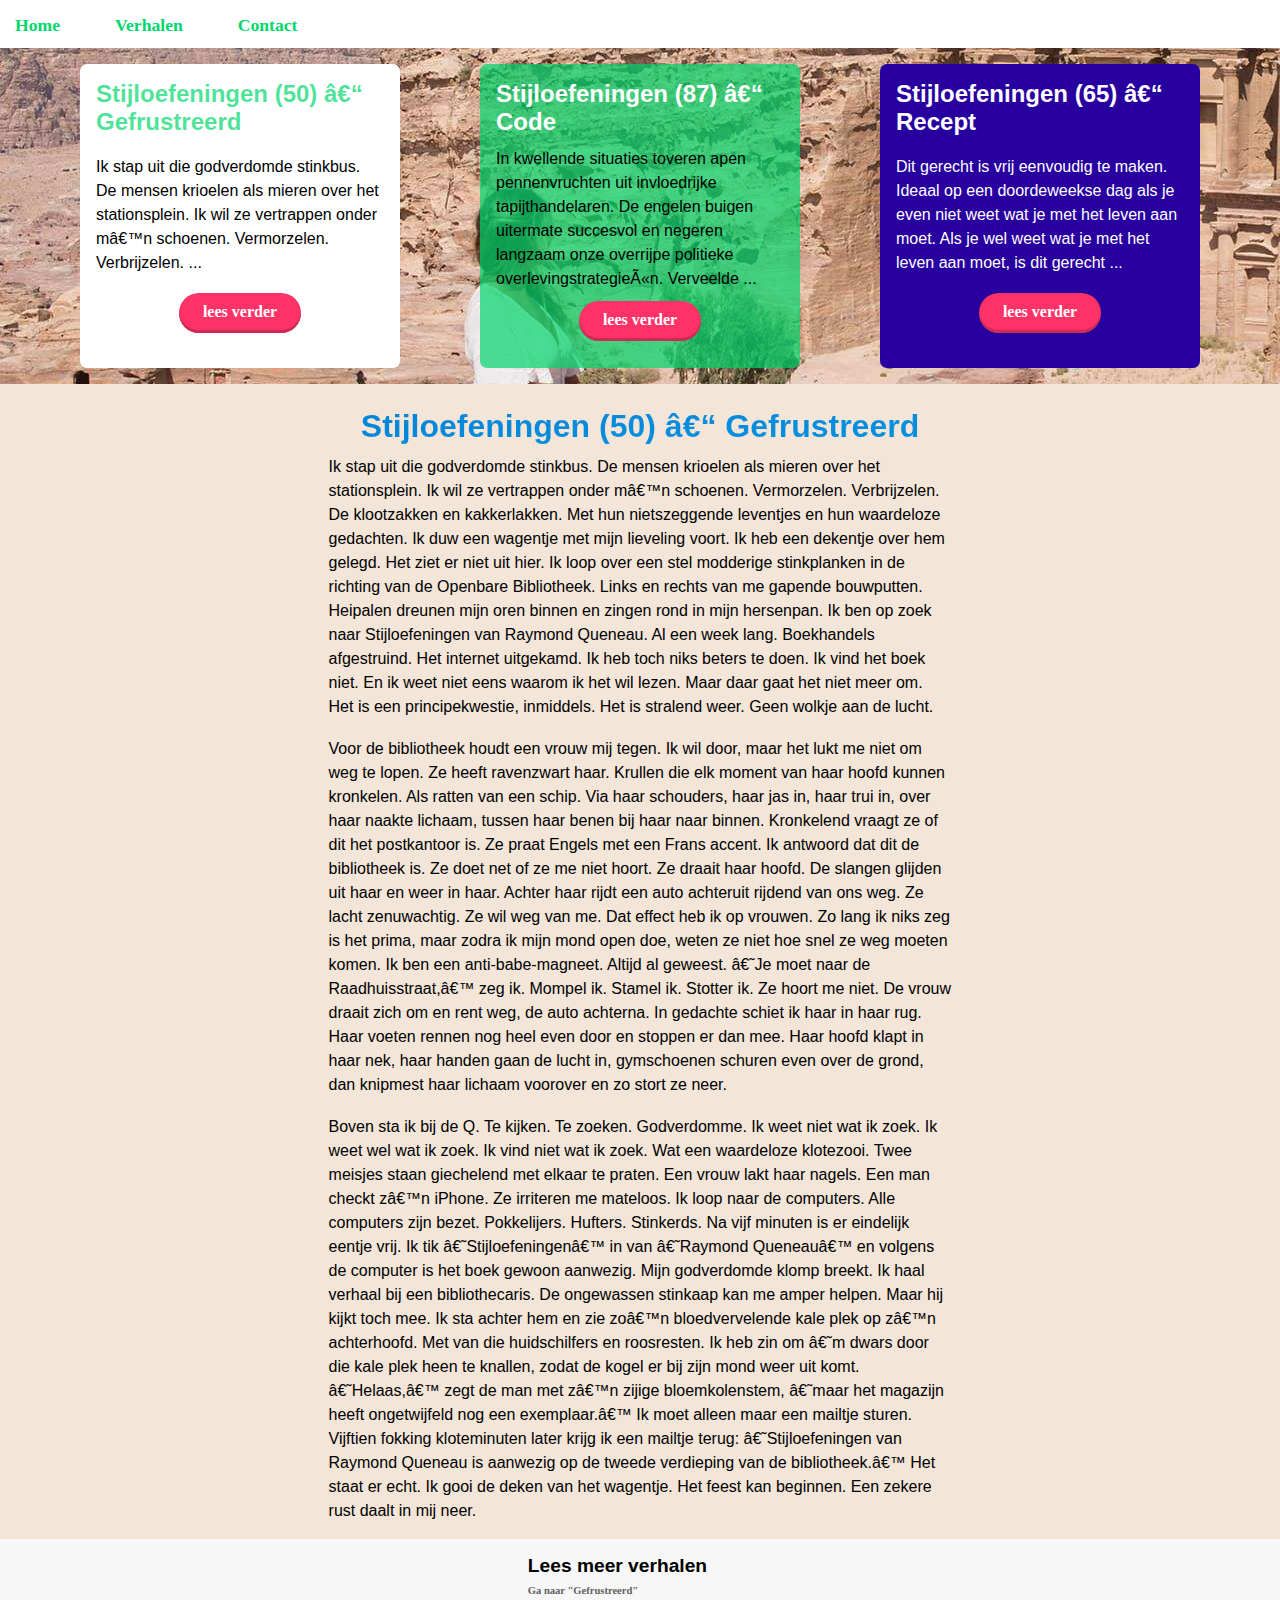
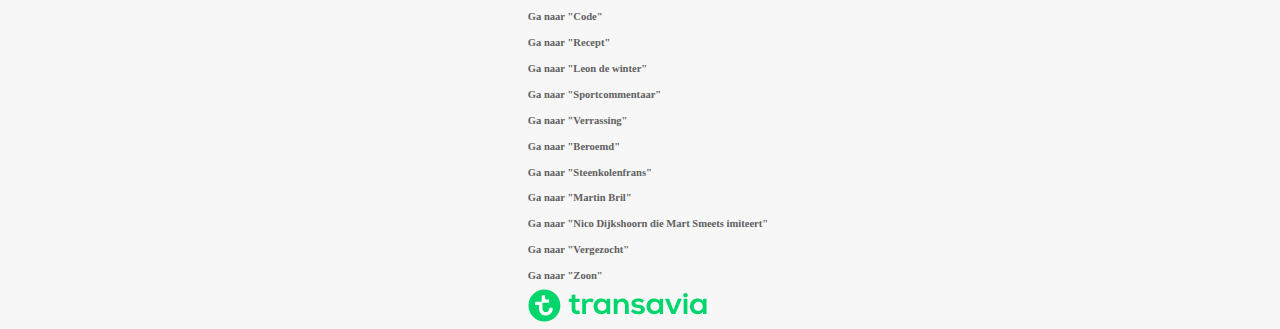
==== verhaal.html @ 9608be6c "Final" ====
<!--begin html document-->
<html lang="en">

<!--begin van de head-->
<head>
    <!--<meta charset="UTF-8"-->
    <meta name="viewport" content="width=device-width" />
    <title>Transavia Verhalen</title>
    <!--inladen van javascript-->
    <!--    https://stackoverflow.com/questions/13739568/how-do-i-link-a-javascript-file-to-a-html-file-->
<!--
    <script src="./javascripts/rellax.min.js"></script>
    <script>
        var rellax = new Rellax('.rellax', {
            center: true
        });
        var rellaxNonCentered = new Rellax('.rellax-non-centered', {
            center: false
        });
    </script>
-->
    <!--bron: codepen | geadviseerd om mee te nemen in de code om extra functies in te laden als dat nodig mocht zijn-->
    <script src="https://code.jquery.com/jquery-3.2.1.min.js"></script>
    <!--script die kijkt of je cursor nog aanwezig is op de pagina-->
    <script src="javascripts/mouseleave.js"></script>
    <link rel="stylesheet" type="text/css" href="css/styles.css" />

    <!--start navigatie | eventuele overweging om navigatie aan te passen: nav sticky maken: position fixed + Z-index en tegen main/section zeggen position relative-->
    <nav>
        <ul class="navi" role="navigation">
            <!--begin list items-->
            <li><a href="index.html" class="home">Home</a></li>
            <li><a href="#"></a>Verhalen</li>
            <li><a class="contact"></a>Contact</li>
            <!--einde list items-->
        </ul>
        <!--einde ongeordende list-->
    </nav>
    <!--einde top-navigatie-->
</head>
<!--einde head-->
<!--begin body-->
<body>
    <!--begin main-->
    <main>
        <!--begin header-->
        <header>
            <!--begin van bovenste 3 artikelen-->
            <article class="groen">
                <h2>Stijloefeningen (50) – Gefrustreerd</h2>
                <p> Ik stap uit die godverdomde stinkbus. De mensen krioelen als mieren over
                    het stationsplein. Ik wil ze vertrappen onder m’n schoenen. Vermorzelen.
                    Verbrijzelen. ...
                </p>
                <a href="#"><button type="button">lees verder</button></a>
            </article>
            <article class="wit">
                <h2>Stijloefeningen (87) – Code</h2>
                <p>In kwellende situaties toveren apen pennenvruchten uit invloedrijke
                    tapijthandelaren. De engelen buigen uitermate succesvol en negeren
                    langzaam onze overrijpe politieke overlevingstrategieën. Verveelde ...
                </p>
                <a href="#"><button type="button">lees verder</button></a>
            </article>
            <article class="blauw">
                <h2>Stijloefeningen (65) – Recept</h2>
                <p>Dit gerecht is vrij eenvoudig te maken. Ideaal op een doordeweekse dag
                    als je even niet weet wat je met het leven aan moet. Als je wel weet wat
                    je met het leven aan moet, is dit gerecht ...</p>
                <a href="#"><button type="button">lees verder</button></a>
            </article>
            <!--einde artikelen-->
        </header>
        <!--einde header-->
        <!--begin heading-->
        <head>
            <!--begin section en class voor de tekst-->
            <section class="detail">
                <!--begin artikel-->
                <article>
                    <title>Verhaal 50: Gefrustreerd</title>
                    <h1>Stijloefeningen (50) – Gefrustreerd</h1>

                    <!--begin tekst verhaal-->
                    <p>Ik stap uit die godverdomde stinkbus. De mensen krioelen als mieren over
                        het stationsplein. Ik wil ze vertrappen onder m’n schoenen. Vermorzelen.
                        Verbrijzelen. De klootzakken en kakkerlakken. Met hun nietszeggende leventjes
                        en hun waardeloze gedachten. Ik duw een wagentje met mijn lieveling voort.
                        Ik heb een dekentje over hem gelegd. Het ziet er niet uit hier. Ik loop over
                        een stel modderige stinkplanken in de richting van de Openbare Bibliotheek.
                        Links en rechts van me gapende bouwputten. Heipalen dreunen mijn oren binnen
                        en zingen rond in mijn hersenpan. Ik ben op zoek naar Stijloefeningen van
                        Raymond Queneau. Al een week lang. Boekhandels afgestruind. Het internet
                        uitgekamd. Ik heb toch niks beters te doen. Ik vind het boek niet. En ik
                        weet niet eens waarom ik het wil lezen. Maar daar gaat het niet meer om.
                        Het is een principekwestie, inmiddels. Het is stralend weer. Geen wolkje
                        aan de lucht.</p>
                    <br />
                    <p>Voor de bibliotheek houdt een vrouw mij tegen. Ik wil door, maar het lukt
                        me niet om weg te lopen. Ze heeft ravenzwart haar. Krullen die elk moment
                        van haar hoofd kunnen kronkelen. Als ratten van een schip. Via haar
                        schouders, haar jas in, haar trui in, over haar naakte lichaam, tussen
                        haar benen bij haar naar binnen. Kronkelend vraagt ze of dit het postkantoor
                        is. Ze praat Engels met een Frans accent. Ik antwoord dat dit de
                        bibliotheek is. Ze doet net of ze me niet hoort. Ze draait haar hoofd.
                        De slangen glijden uit haar en weer in haar. Achter haar rijdt een auto
                        achteruit rijdend van ons weg. Ze lacht zenuwachtig. Ze wil weg van me.
                        Dat effect heb ik op vrouwen. Zo lang ik niks zeg is het prima, maar
                        zodra ik mijn mond open doe, weten ze niet hoe snel ze weg moeten
                        komen. Ik ben een anti-babe-magneet. Altijd al geweest. ‘Je moet
                        naar de Raadhuisstraat,’ zeg ik. Mompel ik. Stamel ik. Stotter ik.
                        Ze hoort me niet. De vrouw draait zich om en rent weg, de auto
                        achterna. In gedachte schiet ik haar in haar rug. Haar voeten
                        rennen nog heel even door en stoppen er dan mee. Haar hoofd klapt
                        in haar nek, haar handen gaan de lucht in, gymschoenen schuren
                        even over de grond, dan knipmest haar lichaam voorover en zo
                        stort ze neer.</p>
                    <br />
                    <p>Boven sta ik bij de Q. Te kijken. Te zoeken. Godverdomme. Ik weet
                        niet wat ik zoek. Ik weet wel wat ik zoek. Ik vind niet
                        wat ik zoek. Wat een waardeloze klotezooi. Twee meisjes
                        staan giechelend met elkaar te praten. Een vrouw lakt haar
                        nagels. Een man checkt z’n iPhone. Ze irriteren me mateloos.
                        Ik loop naar de computers. Alle computers zijn bezet.
                        Pokkelijers. Hufters. Stinkerds. Na vijf minuten is er
                        eindelijk eentje vrij. Ik tik ‘Stijloefeningen’ in van
                        ‘Raymond Queneau’ en volgens de computer is het boek gewoon
                        aanwezig. Mijn godverdomde klomp breekt. Ik haal verhaal
                        bij een bibliothecaris. De ongewassen stinkaap kan me
                        amper helpen. Maar hij kijkt toch mee. Ik sta achter hem
                        en zie zo’n bloedvervelende kale plek op z’n achterhoofd.
                        Met van die huidschilfers en roosresten. Ik heb zin
                        om ‘m dwars door die kale plek heen te knallen, zodat
                        de kogel er bij zijn mond weer uit komt. ‘Helaas,’ zegt
                        de man met z’n zijige bloemkolenstem, ‘maar het magazijn
                        heeft ongetwijfeld nog een exemplaar.’ Ik moet alleen
                        maar een mailtje sturen. Vijftien fokking kloteminuten
                        later krijg ik een mailtje terug: ‘Stijloefeningen van
                        Raymond Queneau is aanwezig op de tweede verdieping van
                        de bibliotheek.’ Het staat er echt. Ik gooi de deken
                        van het wagentje. Het feest kan beginnen. Een zekere
                        rust daalt in mij neer.</p>
                        <!--einde tekst van verhaal-->
                        <!--einde artikel-->
                </article>
            <!--einde section-->
            </section>
        <!--einde head-->
        </head>
        <!--begin footer-->
        <footer class="footer">
            <!--2e navigatie voor de footer-->
            <nav>
                <!--begin ongeordende list-->
                <ul role="navigation">
                    <h4>Lees meer verhalen</h4>
                    <li><a href="midden">Ga naar "Gefrustreerd"</a></li>
                    <li><a href="prijs">Ga naar "Code"</a></li>
                    <li><a href="#voorkeur">Ga naar "Recept"</a></li>
                    <li><a href="section1">Ga naar "Leon de winter"</a></li>
                    <li><a href="section2">Ga naar "Sportcommentaar"</a></li>
                    <li><a href="#section3">Ga naar "Verrassing"</a></li>
                    <li><a href="#section4">Ga naar "Beroemd"</a></li>
                    <li><a href="#section5">Ga naar "Steenkolenfrans"</a></li>
                    <li><a href="#section6">Ga naar "Martin Bril"</a></li>
                    <li><a href="#section7">Ga naar "Nico Dijkshoorn die Mart Smeets imiteert"</a></li>
                    <li><a href="#section8">Ga naar "Vergezocht"</a></li>
                    <li><a href="#section9">Ga naar "Zoon"</a></li>
                    <li><a href="#"><img src="css/images/transavia-logo.svg" /></a></li>
                </ul>
                <!--einde list-->
            <!--einde 2e navigatie-->
            </nav>
        <!--einde footer-->
        </footer>
    <!--einde main-->
    </main>
    <!--als je met je cursor buiten het beeld gaat krijg je de optie om je in te schrijven om wekelijks een verhaal te ontvangen-->
     <div class="modal-container">
        <article class="modal">
            <h2>Ontvang elke week een verhaal</h2>
            <p>Schrijf je in en ontvang elke week een random verhaal om te lezen! :)</p>
            <form action="https://www.getrevue.co/profile/cssanimation/add_subscriber" method="post">
                <input id="subscribe-email" type="email" value="" placeholder="Your email" name="member[email]" class="email">
                <input type="submit" name="member[subscribe]" class="button" value="Subscribe">
            </form>
            <p><a href="#" class="close" id="close-modal">No thanks</a></p>
        </article>
    <!--einde div modal-->
    </div>
<!--einde body-->
</body>
<!--einde html-->
</html>
<!--gebruikte bronnen-->
<!--https://css-tricks.com/aos-css-driven-scroll-animation-library/-->
<!--https://codepen.io/justmitch/pen/jOOaLox-->
<!--https://github.com/scrollreveal/scrollreveal-->
<!--https://css-tricks.com/aos-css-driven-scroll-animation-library/-->
---- css/styles.css ----
/*voor alles in mijn html*/
* {
    font-family: nexa light, sans-serif;
    font-size: 1em;
    border: none;
    outline: none;
    margin: 0;
    padding: 0;
    color: #000;
    box-sizing: border-box;
}

/*alle paragrafen*/
p {
    font-family: nexa light, sans-serif;
    font-size: 1em;
    font-weight: 100;
    line-height: 1.5em;
}

/*alle grote headings*/
h1 {
    font-family: nexa bold, sans-serif;
    font-size: 2em;
    color: rgba(0, 214, 108, 0.9);
}

/*de op 2 na grootste headings*/
h2 {
    font-family: nexa bold, sans-serif;
    font-size: 1.5em;
    color: #fff
}

/*h4 voor in forums en footers, h3 is voor als er subparagrafen worden geschreven dat in dit geval niet nodig is*/
h4 {
    font-family: nexa bold, sans-serif;
    font-size: 1.2em;
    color: #000;
}

/*voor alle ankers*/
a {
    text-decoration: none;
}

/*voor de heads, vooral eerste "section"*/
head {
    max-width: 100%;
    display: flex;
    padding-left: 15px;
}

/*geld voor elk element in de navigatie*/
nav {
    max-height: 3em;
    background-color: #fff;
}

/*alle lijsten met anker*/
li a {
    list-style: none;
    padding: 0;
    font-family: nexa bold;
    color: rgb(0, 214, 108);
}

/*nog specifieker aanroepen van de navigatie elementen*/
nav ul li {
    list-style: none;
    padding: 0;
    margin: 15 40 15 15;
    font-weight: 700;
    font-family: nexa bold;
    font-size: 1.1em;
    color: rgb(0, 214, 108);
}

/*class voor de navigatie zodat alles naast elkaar komt te staan*/
.navi {
    display: flex;
}

/*alles binnen de body*/
body {
    background-image: url('images/achtergrond3.jpg');
    background-repeat: no-repeat;
}

/*elke section*/
section {
    padding: 1em;
    align-content: center;
    margin: 0 auto;
    justify-content: space-between;
    grid-template-columns: repeat(1, 1fr);
    justify-items: center;
    grid-gap: 1rem;
    padding: 1rem;
    display: flex;
    flex-direction: column;
    top: 0 auto;
}

/*class meegegeven voor de tekst op de detailpagina*/
.detail {
    padding: 1em;
    align-content: center;
    margin: 0 auto;
    justify-content: space-between;
    grid-template-columns: repeat(1, 1fr);
    justify-items: center;
    grid-gap: 1rem;
    padding: 1rem;
    display: flex;
    flex-direction: column;
    top: 0 auto;
    background-color: #f3E5D8;
}

/*https://stackoverflow.com/questions/2757483/limiting-the-number-of-characters-per-line-with-css*/
.detail p {
    max-width: 70ch;
}

/*specifieke aanroeping voor de h1 om een effect toe te voegen*/
/*//codepen: https://codepen.io/zitrusfrisch/pen/fjbal*/
.detail h1 {
    letter-spacing: 0;
    padding: .25em 0 .325em;
    display: block;
    margin: 0 auto;
    text-shadow: 0 0 80px rgba(255, 255, 255, .5);

    /* Clip Background Image */

    background: url('images/achtergrondmobiel.jpg') repeat-x;
    -webkit-background-clip: text;
    background-clip: text;

    /* Animate Background Image */

    -webkit-text-fill-color: transparent;
    -webkit-animation: aitf 70s linear infinite;

    /* Activate hardware acceleration for smoother animations */

    -webkit-transform: translate3d(0, 0, 0);
    -webkit-backface-visibility: hidden;

}


/* Animate Background Image */

@-webkit-keyframes aitf {
    0% {
        background-position: 0% 50%;
    }

    100% {
        background-position: 100% 50%;
    }
}


/*elke article in een section om mee te schalen*/
section article {
    display: flex;
    flex-direction: column;
}

section article a {
    margin-top: auto;
    margin-bottom: 1em;
}

/*maximale breedte meegeven aan de header (de 3 verhalen)*/
header {
    margin: 0 auto;
    margin-bottom: 1em;
    max-width: 75em;
    display: block;
    margin-top: 1em;
}

/*ook nth of type proberen te gebruiken maar dat was niet specifiek genoeg dus
uiteindelijk gekozen om de bovenste 3 artikelen een class te geven*/
.wit {
    background-color: rgba(0, 214, 108);
    border-radius: 7px;
    max-width: 20em;
    font-size: 1em;
    padding: 1em;
    margin: 1em auto auto auto;
}


/*laatste artikel in header*/
.blauw {
    background-color: #2800A0;
    border-radius: 7px;
    max-width: 20em;
    padding: 1em;
    margin: 1em auto 1em auto;
}

.blauw p {
    color: #fff;
}


/*2e artikel in header*/
.groen {
    background-color: #fff;
    border-radius: 7px;
    max-width: 20em;
    font-size: 1em;
    padding: 1em;
    margin-bottom: 1em;
    margin: auto auto auto auto;
}

.groen h2 {
    color: rgba(0, 214, 108, 0.7);
    ;
}

/*button stijl onder elke tekst*/
button {
    border-radius: 1.25em;
    min-height: 1.5rem;
    min-height: 1.5rem;
    color: white;
    background-color: #ff3268;
    box-shadow: inset 0 -0.1875em 0.0625em #ca2b55;
    font-weight: bold;
    font-family: nexa bold;
    line-height: 1.5em;
    margin: 1em auto auto 5em;
    padding: .4375em 1.5em .5625em;
    cursor: pointer;
    transition: background-color .2s linear;
    text-decoration: none;
    margin: 0 auto;
    margin-top: auto;
    display: flex;
    flex-direction: column;
}

/*achtergrondkleur bij verhalen/home*/
.achtergrond {
    background-color: #f3E5D8;
}

/*elke section krijgt deze class mee in dit geval de verhalen die je kunt lezen*/
.section2 {
    background: #fff;
    border-radius: 7px;
    padding: 1em;
    margin: 1em;
}

.section2 > h2 {
    color: #2800A0;
    font-size: 1.6rem;
    padding-bottom: 0.3em;
}

/*stijling voor de footer*/
footer {
    background-color: #F7F7F7;
}

footer nav ul {
    background-color: #F7F7F7;
    padding-top: 1em;
    padding-left: 1em;
    text-decoration: none;
    display: grid;
    justify-content: center;
}

footer nav ul li {
    margin: 0;
    line-height: 1.3em;
}

footer a {
    text-decoration: none;
    font-family: nexa bold;
    color: #606060;
    font-size: 0.6em;
}

/*stijl voor de inschrijfmail die getriggert wordt als je muis buiten de content gaat*/
.mouse-out .article-container {
    opacity: 0;
    pointer-events: none;
    -webkit-transform: scale(1.2);
    transform: scale(1.2);
    -webkit-transition: all 1s cubic-bezier(.5, 0, 1, .5);
    transition: all 1s cubic-bezier(.5, 0, 1, .5);
}

.article-container {
    -webkit-transition: all 3s .5s cubic-bezier(0, 1, .3, 1);
    transition: all 3s .5s cubic-bezier(0, 1, .3, 1);
}

.modal {
    background-color: rgb(149, 188, 188);
    max-width: 25em;
    padding: 1em;
    margin: 0.7em;
    opacity: 0;
    -webkit-transform: scale(0) rotateX(30deg) translateY(10em);
    transform: scale(0) rotateX(30deg) translateY(10em);
    -webkit-transition: opacity .2s .3s ease-out,
        -webkit-transform .5s cubic-bezier(1, 0, .3, 1);
    transition: opacity .2s .3s ease-out,
        -webkit-transform .5s cubic-bezier(1, 0, .3, 1);
    transition: transform .5s cubic-bezier(1, 0, .3, 1),
        opacity .2s .3s ease-out;
    transition: transform .5s cubic-bezier(1, 0, .3, 1),
        opacity .2s .3s ease-out,
        -webkit-transform .5s cubic-bezier(1, 0, .3, 1);
}

.mouse-out .modal {
    opacity: 1;
    -webkit-transform: none;
    transform: none;
    -webkit-transition: opacity .2s .6s ease-out,
        -webkit-transform 1s .3s cubic-bezier(1, 0, .3, 1.5);
    transition: opacity .2s .6s ease-out,
        -webkit-transform 1s .3s cubic-bezier(1, 0, .3, 1.5);
    transition: transform 1s .3s cubic-bezier(1, 0, .3, 1.5),
        opacity .2s .6s ease-out;
    transition: transform 1s .3s cubic-bezier(1, 0, .3, 1.5),
        opacity .2s .6s ease-out,
        -webkit-transform 1s .3s cubic-bezier(1, 0, .3, 1.5);
}

#subscribe-email {
    padding: 0.3em;
}

.button:hover {
    text-decoration: none;
    -webkit-transform: scale(1.1);
    transform: scale(1.1);
}

form .button {
    padding: 0.3em;
    margin-top: 0.2em;
}

.modal {
    background: -webkit-linear-gradient(top, #888881, #177777);
    background: linear-gradient(to bottom, #888881, #177777);
    border-radius: 2em;
    left: calc(50% -);
    position: fixed;
    top: calc(50% - 200px);

}

.modal h2 {
    color: #333;
    margin-top: 1em;
    text-align: center;
}

.modal p {
    color: #333;
    margin: 1em;
}

/*responsive maken bij minimale breedte van 35em*/
@media (min-width: 35em) {
    body {
        background-image: url('images/achtergrondmobiel.jpg');

    }

    section {
        display: flex;
        flex-direction: row;
        flex-wrap: wrap;
        grid-gap: 1rem;
        display: grid;
        grid-template-columns: repeat(2, 1fr);
        width: 100%;
        padding: 1rem;
    }

    .section2 {
        display: flex;
        margin: 1em 1em 0auto 1em;
        grid-template-rows: 1fr 1fr 1fr;
        flex-direction: column;
        margin: 0;
    }

    .section2 > h2 {
        grid-row: 1/2;
    }

    .section2 > p {
        grid-row: 2/3;
    }

    .section2 > button {
        grid-row-end: 3/4;
    }

}



/*responsive maken bij minimale breedte van 55em*/
@media (min-width: 55em) {


    body {
        background-image: url('images/header-week39-logo%20(2).jpg');
background-repeat: no-repeat;
    }

    header {
        align-content: center;
        display: flex;
        margin: 0 auto;
    }


    .wit {
        background-color: rgba(0, 214, 108, 0.7);
        border-radius: 7px;
        max-width: 20em;
        font-size: 1em;
        padding: 1em;
        margin: 1em auto auto auto;
        height: 19em;
    }



    .blauw {
        background-color: #2800A0;
        border-radius: 7px;
        max-width: 20em;
        padding: 1em;
        margin: 1em auto 1em auto;
        height: 19em;
    }

    .blauw p {
        color: #fff;
    }

    .blauw {
        display: inline-grid;
        grid-column: 2/3;
    }

    .groen {
        background-color: #fff;
        border-radius: 7px;
        max-width: 20em;
        font-size: 1em;
        padding: 1em;
        margin-bottom: 1em;
        margin: auto auto auto auto;
        height: 19em;
    }

    .groen h2 {
        color: rgba(0, 214, 108, 0.7);
    }

    /*apparte scheiding van naastelkaar zetten, voor mezelf duidelijker*/
    .groen {
        display: inline-grid;
        grid-column: 3/3;

    }

    /*apparte scheiding van naastelkaar zetten, voor mezelf duidelijker*/
    .wit {
        display: inline-grid;
        grid-column: 1/3;

    }

    section {
        align-content: center;
        margin: 0 auto;
        justify-content: space-between;
        grid-template-columns: repeat(3, 1fr);
        justify-items: center;
        grid-gap: 1rem;
        padding: 1rem;
    }

    .section2 {
        grid-auto-rows: 1;
        display: flex;
        margin: 0;
        flex-direction: column;
        max-width: 30em;
        justify-self: bottom;
    }

    /*over een grotere breedte is het beter als de inschrijfaanvraag
    ergens anders staat om beter op te vallen*/
    .modal {
        background: -webkit-linear-gradient(top, #888881, #177777);
        background: linear-gradient(to bottom, #888881, #177777);
        border-radius: 2em;
        left: calc(54% - -123px);
        position: fixed;
        top: calc(50% - 200px);
    }
}


}
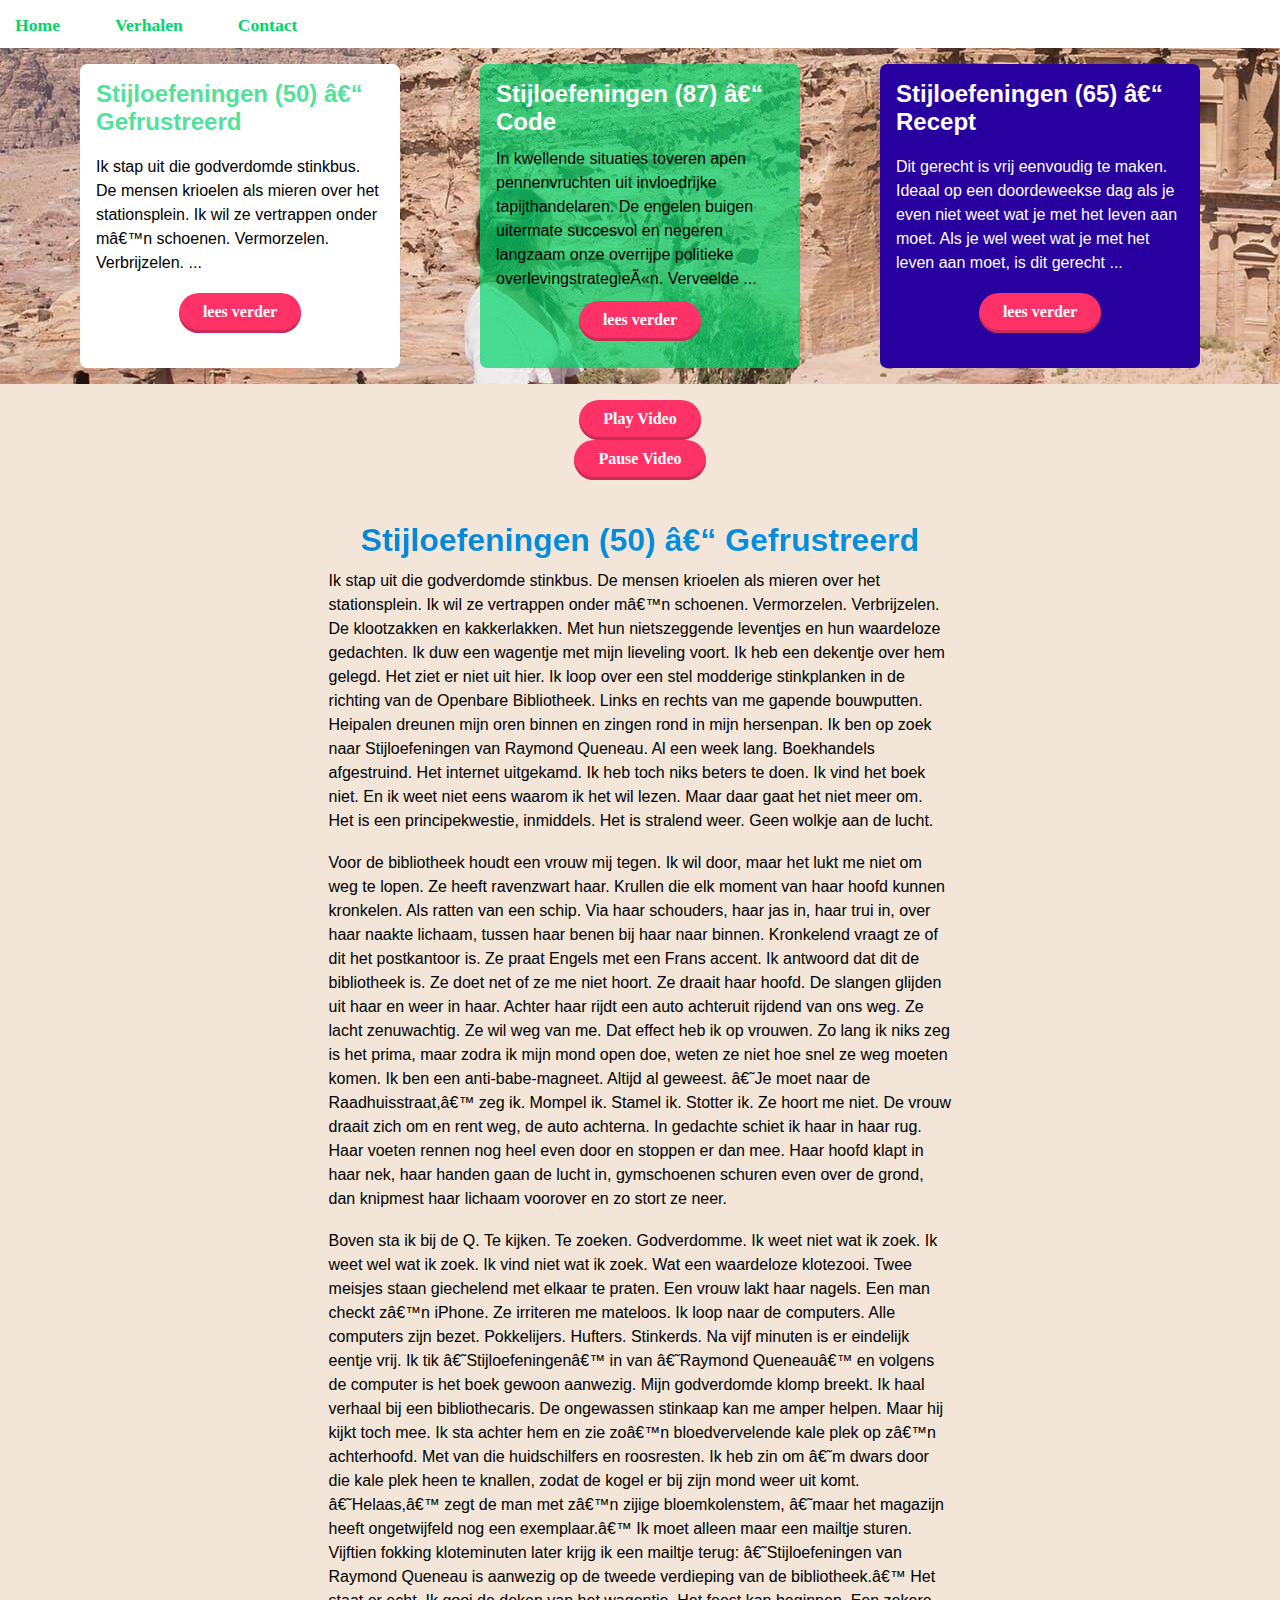
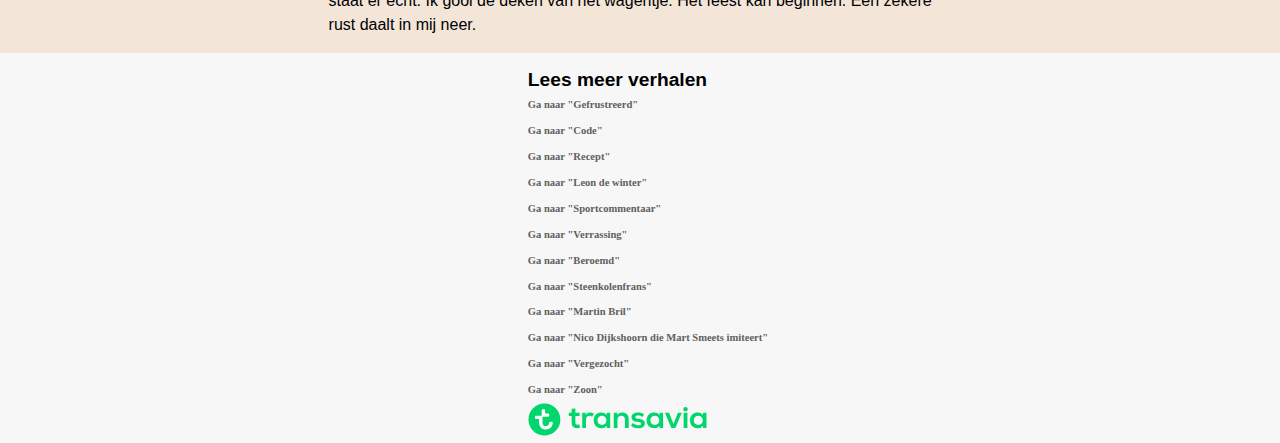
==== commit 47222080: "laatste kleine aanpassing" ====
--- a/verhaal.html
+++ b/verhaal.html
@@ -78,6 +78,28 @@
             <section class="detail">
                 <!--begin artikel-->
                 <article>
+
+                    <button onclick="playVid()" type="button">Play Video</button>
+                    <button onclick="pauseVid()" type="button">Pause Video</button><br>
+
+                    <video id="myVideo">
+                      <source src='css/images/paranoia.mp3' type="video/mp4">
+                      <source src="mov_bbb.ogg" type="video/ogg">
+                      Your browser does not support HTML5 video.
+                    </video>
+
+                    <script>
+                    var vid = document.getElementById("myVideo");
+
+                    function playVid() {
+                      vid.play();
+                    }
+
+                    function pauseVid() {
+                      vid.pause();
+                    }
+                    </script>
+
                     <title>Verhaal 50: Gefrustreerd</title>
                     <h1>Stijloefeningen (50) – Gefrustreerd</h1>
 
--- a/css/styles.css
+++ b/css/styles.css
@@ -253,6 +253,11 @@
     background-color: #f3E5D8;
 }
 
+/*hoogte aanpassen voor geluid buttons*/
+#myVideo{
+    height: 1em;
+}
+
 /*elke section krijgt deze class mee in dit geval de verhalen die je kunt lezen*/
 .section2 {
     background: #fff;
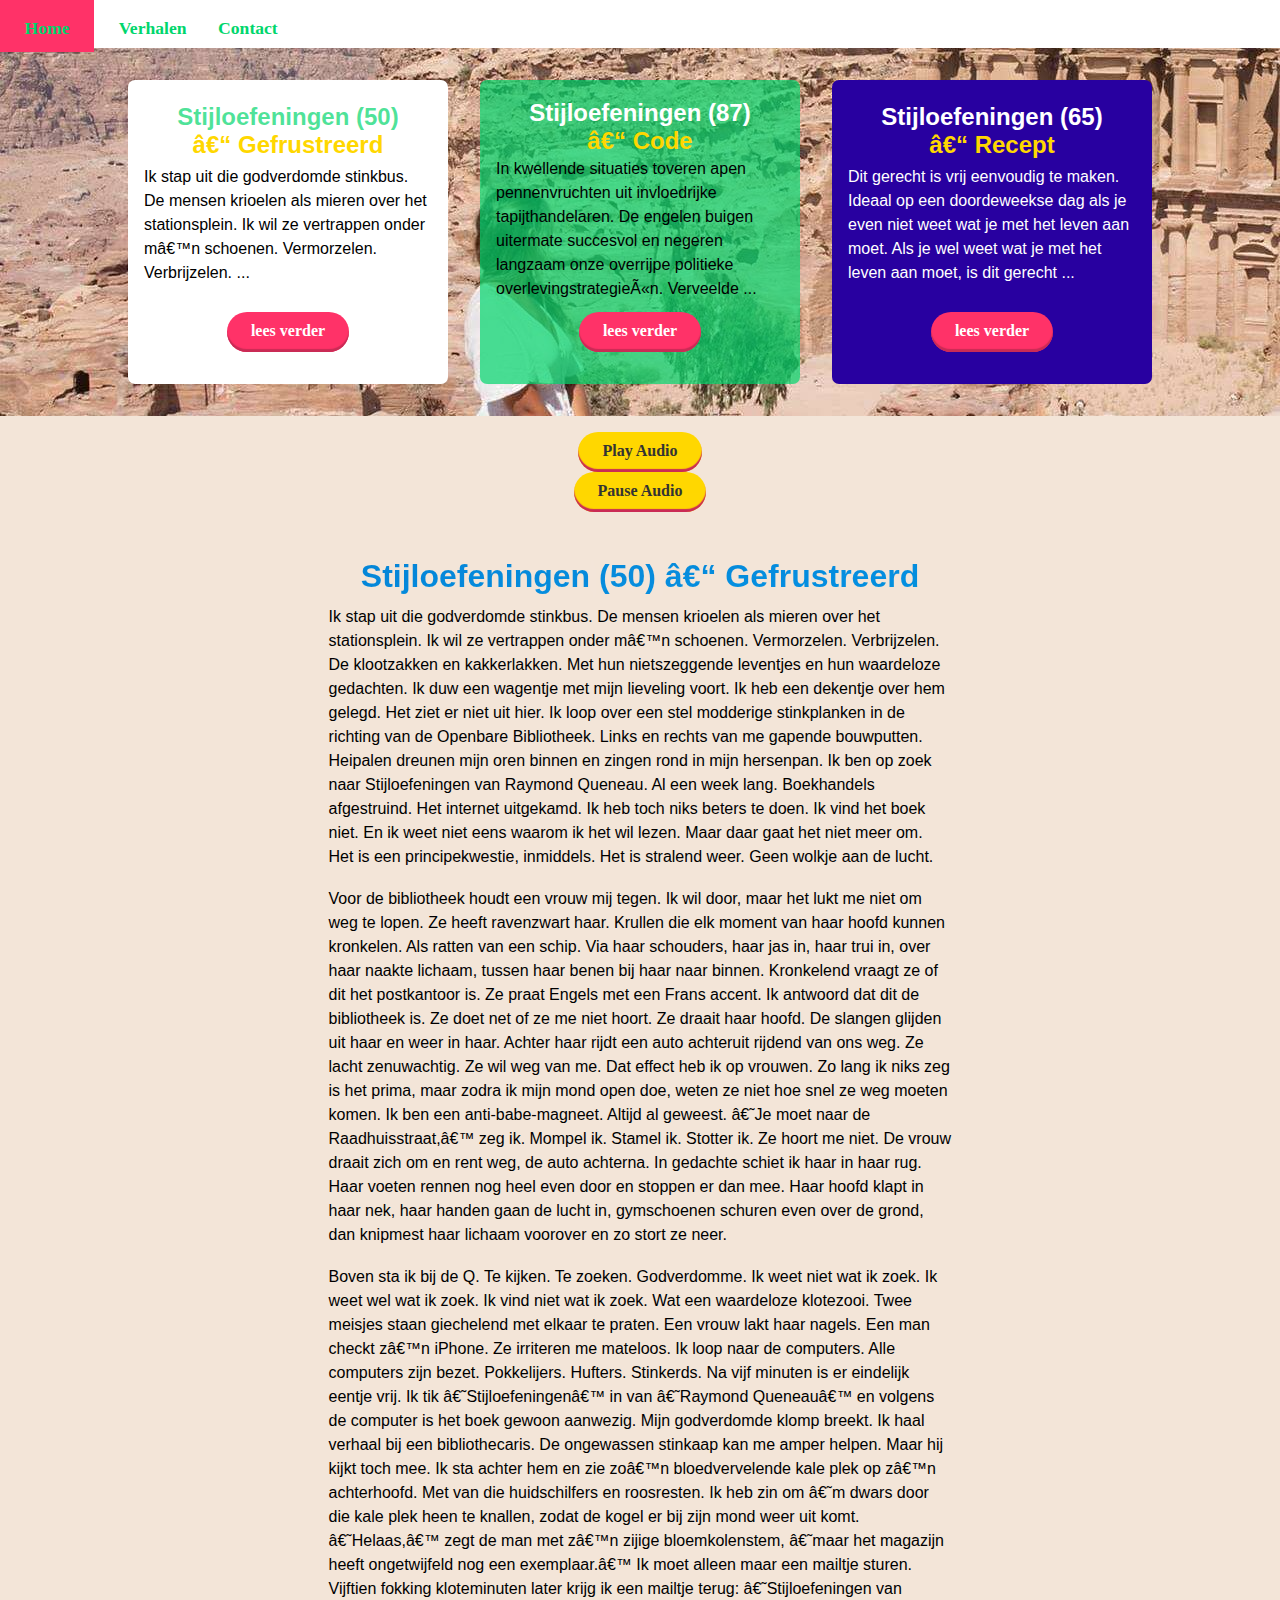
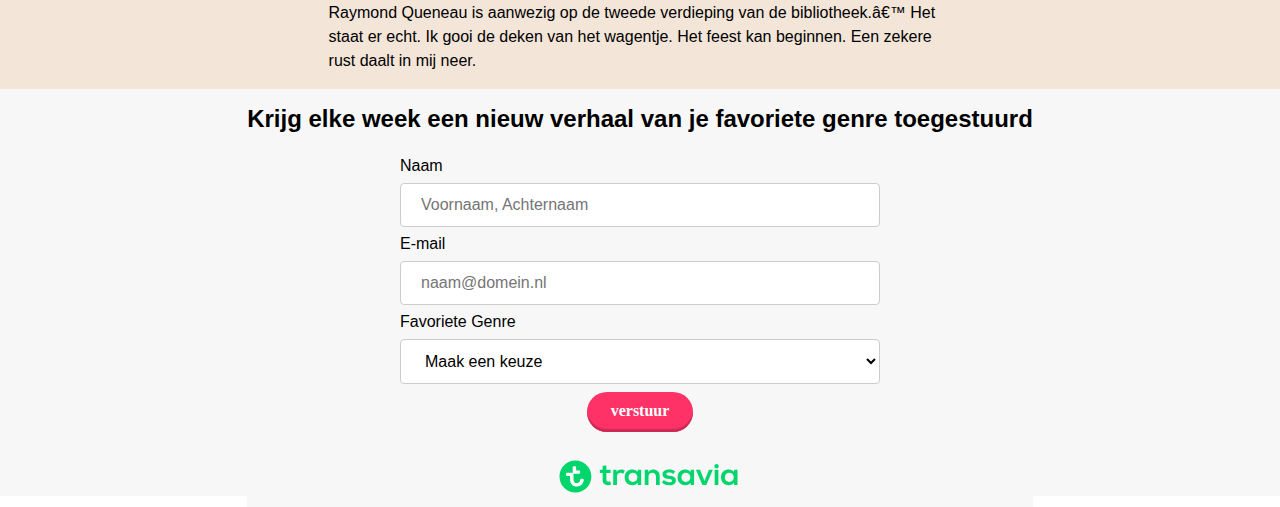
==== commit 063b5484: "NieuwsteVersie30Jan" ====
--- a/verhaal.html
+++ b/verhaal.html
@@ -1,3 +1,4 @@
+<!DOCTYPE html>
 <!--begin html document-->
 <html lang="en">
 
@@ -8,82 +9,80 @@
     <title>Transavia Verhalen</title>
     <!--inladen van javascript-->
     <!--    https://stackoverflow.com/questions/13739568/how-do-i-link-a-javascript-file-to-a-html-file-->
-<!--
-    <script src="./javascripts/rellax.min.js"></script>
-    <script>
-        var rellax = new Rellax('.rellax', {
-            center: true
-        });
-        var rellaxNonCentered = new Rellax('.rellax-non-centered', {
-            center: false
-        });
-    </script>
--->
-    <!--bron: codepen | geadviseerd om mee te nemen in de code om extra functies in te laden als dat nodig mocht zijn-->
-    <script src="https://code.jquery.com/jquery-3.2.1.min.js"></script>
-    <!--script die kijkt of je cursor nog aanwezig is op de pagina-->
-    <script src="javascripts/mouseleave.js"></script>
+
+    <!--link css-->
     <link rel="stylesheet" type="text/css" href="css/styles.css" />
 
-    <!--start navigatie | eventuele overweging om navigatie aan te passen: nav sticky maken: position fixed + Z-index en tegen main/section zeggen position relative-->
-    <nav>
-        <ul class="navi" role="navigation">
-            <!--begin list items-->
-            <li><a href="index.html" class="home">Home</a></li>
-            <li><a href="#"></a>Verhalen</li>
-            <li><a class="contact"></a>Contact</li>
-            <!--einde list items-->
-        </ul>
-        <!--einde ongeordende list-->
-    </nav>
-    <!--einde top-navigatie-->
+
 </head>
 <!--einde head-->
 <!--begin body-->
 <body>
+   <!--start navigatie | Nav moet in de body eventuele overweging om navigatie aan te passen: nav sticky maken: position fixed + Z-index en tegen main/section zeggen position relative-->
+    <nav>
+                <ul class="navi">
+                    <!--begin list items-->
+                    <li><a href="index.html" class="home">Home</a></li>
+                    <li><a href="verhaal.html" class="">Verhalen</a></li>
+                    <li><a class="#"></a>Contact</li>
+                    <!--einde list items-->
+                </ul>
+        <!--einde ongeordende list-->
+    </nav>
+    <!--einde top-navigatie-->
     <!--begin main-->
-    <main>
+
         <!--begin header-->
-        <header>
+        <section>
             <!--begin van bovenste 3 artikelen-->
-            <article class="groen">
-                <h2>Stijloefeningen (50) – Gefrustreerd</h2>
-                <p> Ik stap uit die godverdomde stinkbus. De mensen krioelen als mieren over
-                    het stationsplein. Ik wil ze vertrappen onder m’n schoenen. Vermorzelen.
-                    Verbrijzelen. ...
-                </p>
-                <a href="#"><button type="button">lees verder</button></a>
-            </article>
-            <article class="wit">
-                <h2>Stijloefeningen (87) – Code</h2>
-                <p>In kwellende situaties toveren apen pennenvruchten uit invloedrijke
-                    tapijthandelaren. De engelen buigen uitermate succesvol en negeren
-                    langzaam onze overrijpe politieke overlevingstrategieën. Verveelde ...
-                </p>
-                <a href="#"><button type="button">lees verder</button></a>
-            </article>
-            <article class="blauw">
-                <h2>Stijloefeningen (65) – Recept</h2>
-                <p>Dit gerecht is vrij eenvoudig te maken. Ideaal op een doordeweekse dag
-                    als je even niet weet wat je met het leven aan moet. Als je wel weet wat
-                    je met het leven aan moet, is dit gerecht ...</p>
-                <a href="#"><button type="button">lees verder</button></a>
-            </article>
+        <article class="groen">
+           <header>
+            <h2>Stijloefeningen (50)</h2>
+             <h3>– Gefrustreerd</h3>
+            </header>
+            <p> Ik stap uit die godverdomde stinkbus. De mensen krioelen als mieren over
+                het stationsplein. Ik wil ze vertrappen onder m’n schoenen. Vermorzelen.
+                Verbrijzelen. ...
+            </p>
+            <a href="verhaal.html"><button type="button">lees verder</button></a>
+        </article>
+        <article class="wit">
+           <header>
+            <h2>Stijloefeningen (87)</h2>
+            <h3> – Code</h3>
+            </header>
+            <p>In kwellende situaties toveren apen pennenvruchten uit invloedrijke
+                tapijthandelaren. De engelen buigen uitermate succesvol en negeren
+                langzaam onze overrijpe politieke overlevingstrategieën. Verveelde ...
+            </p>
+            <a href="#"><button type="button">lees verder</button></a>
+        </article>
+        <article class="blauw">
+           <header>
+            <h2>Stijloefeningen (65)</h2>
+            <h3> – Recept</h3>
+            </header>
+            <p>Dit gerecht is vrij eenvoudig te maken. Ideaal op een doordeweekse dag
+                als je even niet weet wat je met het leven aan moet. Als je wel weet wat
+                je met het leven aan moet, is dit gerecht ...</p>
+            <a href="#"><button type="button">lees verder</button></a>
+        </article>
             <!--einde artikelen-->
-        </header>
+        </section>
         <!--einde header-->
         <!--begin heading-->
-        <head>
+        <main>
             <!--begin section en class voor de tekst-->
             <section class="detail">
                 <!--begin artikel-->
                 <article>
-
-                    <button onclick="playVid()" type="button">Play Video</button>
-                    <button onclick="pauseVid()" type="button">Pause Video</button><br>
+                   <header>
+                    <!--audio en buttons toevoegen bron: https://www.youtube.com/watch?v=8fqqcGXJKp8-->
+                    <button onclick="playVid()" type="button">Play Audio</button>
+                    <button onclick="pauseVid()" type="button">Pause Audio</button><br>
 
                     <video id="myVideo">
-                      <source src='css/images/paranoia.mp3' type="video/mp4">
+                      <source src='css/images/paranoia.mp3.mov' type="video/mp4">
                       <source src="mov_bbb.ogg" type="video/ogg">
                       Your browser does not support HTML5 video.
                     </video>
@@ -102,6 +101,7 @@
 
                     <title>Verhaal 50: Gefrustreerd</title>
                     <h1>Stijloefeningen (50) – Gefrustreerd</h1>
+                    </header>
 
                     <!--begin tekst verhaal-->
                     <p>Ik stap uit die godverdomde stinkbus. De mensen krioelen als mieren over
@@ -168,27 +168,39 @@
             <!--einde section-->
             </section>
         <!--einde head-->
-        </head>
+
         <!--begin footer-->
-        <footer class="footer">
-            <!--2e navigatie voor de footer-->
-            <nav>
+<footer class="footer">
+            <!--begin 2e navigatie-->
+            <h2>Krijg elke week een nieuw verhaal van je favoriete genre toegestuurd</h2>
+            <form action="#">
+
+            <label for="Naam">Naam</label>
+            <input required type="text" class="field" placeholder="Voornaam, Achternaam">
+
+            <label for="email">E-mail</label>
+            <input required type="email" class="field" placeholder="naam@domein.nl">
+
+                <label for="genre" class="field"></label>
+                <span class="label-text">Favoriete Genre</span>
+                <select id="genre" name="genre" required>
+
+                    <option value="">Maak een keuze</option>
+                    <option value="Roman">Roman</option>
+                    <option value="Thriller">Thriller</option>
+                    <option value="Humor">Humor</option>
+                    <option value="Fantasie">Fantasie</option>
+                    <option value="Biografie">Biografie</option>
+                    <option value="Oorlog">Oorlog</option>
+                    <option value="Detective">Detective</option>
+                    <option value="ScienceFiction">Science Fiction</option>
+                </select>
+                <input type="submit" value="verstuur">
+            </form>
+            <nav id="navfooter">
                 <!--begin ongeordende list-->
-                <ul role="navigation">
-                    <h4>Lees meer verhalen</h4>
-                    <li><a href="midden">Ga naar "Gefrustreerd"</a></li>
-                    <li><a href="prijs">Ga naar "Code"</a></li>
-                    <li><a href="#voorkeur">Ga naar "Recept"</a></li>
-                    <li><a href="section1">Ga naar "Leon de winter"</a></li>
-                    <li><a href="section2">Ga naar "Sportcommentaar"</a></li>
-                    <li><a href="#section3">Ga naar "Verrassing"</a></li>
-                    <li><a href="#section4">Ga naar "Beroemd"</a></li>
-                    <li><a href="#section5">Ga naar "Steenkolenfrans"</a></li>
-                    <li><a href="#section6">Ga naar "Martin Bril"</a></li>
-                    <li><a href="#section7">Ga naar "Nico Dijkshoorn die Mart Smeets imiteert"</a></li>
-                    <li><a href="#section8">Ga naar "Vergezocht"</a></li>
-                    <li><a href="#section9">Ga naar "Zoon"</a></li>
-                    <li><a href="#"><img src="css/images/transavia-logo.svg" /></a></li>
+                <ul>
+                    <li><a href="#"><img id="transavialogo" alt= "Transavia Logo" src="css/images/transavia-logo.svg" /></a></li>
                 </ul>
                 <!--einde list-->
             <!--einde 2e navigatie-->
@@ -198,6 +210,7 @@
     <!--einde main-->
     </main>
     <!--als je met je cursor buiten het beeld gaat krijg je de optie om je in te schrijven om wekelijks een verhaal te ontvangen-->
+<!--
      <div class="modal-container">
         <article class="modal">
             <h2>Ontvang elke week een verhaal</h2>
@@ -208,8 +221,9 @@
             </form>
             <p><a href="#" class="close" id="close-modal">No thanks</a></p>
         </article>
-    <!--einde div modal-->
+    einde div modal
     </div>
+-->
 <!--einde body-->
 </body>
 <!--einde html-->
--- a/css/styles.css
+++ b/css/styles.css
@@ -29,7 +29,14 @@
 h2 {
     font-family: nexa bold, sans-serif;
     font-size: 1.5em;
-    color: #fff
+    color: #fff;
+}
+
+h3 {
+    font-family: helvetica bold, sans-serif;
+    font-size: 1.5em;
+    color: gold;
+    text-align: center;
 }
 
 /*h4 voor in forums en footers, h3 is voor als er subparagrafen worden geschreven dat in dit geval niet nodig is*/
@@ -44,6 +51,10 @@
     text-decoration: none;
 }
 
+a:hover {
+    color: white;
+}
+
 /*voor de heads, vooral eerste "section"*/
 head {
     max-width: 100%;
@@ -53,27 +64,39 @@
 
 /*geld voor elk element in de navigatie*/
 nav {
-    max-height: 3em;
+    height: 3em;
     background-color: #fff;
 }
 
 /*alle lijsten met anker*/
 li a {
     list-style: none;
-    padding: 0;
     font-family: nexa bold;
     color: rgb(0, 214, 108);
+    display: flex;
+    margin: 1em 1em 0em 1em;
+    text-align: center;
 }
 
 /*nog specifieker aanroepen van de navigatie elementen*/
 nav ul li {
     list-style: none;
-    padding: 0;
+    padding: 0px 7px 13px 7px;
     margin: 15 40 15 15;
     font-weight: 700;
     font-family: nexa bold;
     font-size: 1.1em;
     color: rgb(0, 214, 108);
+    background-color: none;
+}
+
+nav ul li:hover {
+    background-color: #ff3268;
+    color: white;
+}
+
+#navfooter li:first-child:hover {
+    background-color: #F7F7F7;
 }
 
 /*class voor de navigatie zodat alles naast elkaar komt te staan*/
@@ -83,12 +106,16 @@
 
 /*alles binnen de body*/
 body {
-    background-image: url('images/achtergrond3.jpg');
+    background-image: url('images/original.jpg');
     background-repeat: no-repeat;
 }
 
-/*elke section*/
 section {
+    padding: 1rem;
+}
+
+/*section*/
+section:nth-of-type(2) {
     padding: 1em;
     align-content: center;
     margin: 0 auto;
@@ -97,7 +124,6 @@
     justify-items: center;
     grid-gap: 1rem;
     padding: 1rem;
-    display: flex;
     flex-direction: column;
     top: 0 auto;
 }
@@ -105,15 +131,11 @@
 /*class meegegeven voor de tekst op de detailpagina*/
 .detail {
     padding: 1em;
-    align-content: center;
-    margin: 0 auto;
-    justify-content: space-between;
+    margin: 0 auto;
     grid-template-columns: repeat(1, 1fr);
-    justify-items: center;
     grid-gap: 1rem;
     padding: 1rem;
-    display: flex;
-    flex-direction: column;
+    display: grid;
     top: 0 auto;
     background-color: #f3E5D8;
 }
@@ -121,6 +143,7 @@
 /*https://stackoverflow.com/questions/2757483/limiting-the-number-of-characters-per-line-with-css*/
 .detail p {
     max-width: 70ch;
+    margin: 0 auto;
 }
 
 /*specifieke aanroeping voor de h1 om een effect toe te voegen*/
@@ -128,10 +151,9 @@
 .detail h1 {
     letter-spacing: 0;
     padding: .25em 0 .325em;
-    display: block;
     margin: 0 auto;
     text-shadow: 0 0 80px rgba(255, 255, 255, .5);
-
+    text-align: center;
     /* Clip Background Image */
 
     background: url('images/achtergrondmobiel.jpg') repeat-x;
@@ -147,9 +169,7 @@
 
     -webkit-transform: translate3d(0, 0, 0);
     -webkit-backface-visibility: hidden;
-
-}
-
+}
 
 /* Animate Background Image */
 
@@ -162,7 +182,6 @@
         background-position: 100% 50%;
     }
 }
-
 
 /*elke article in een section om mee te schalen*/
 section article {
@@ -179,9 +198,8 @@
 header {
     margin: 0 auto;
     margin-bottom: 1em;
-    max-width: 75em;
+    /*    max-width: 75em;*/
     display: block;
-    margin-top: 1em;
 }
 
 /*ook nth of type proberen te gebruiken maar dat was niet specifiek genoeg dus
@@ -229,7 +247,6 @@
 /*button stijl onder elke tekst*/
 button {
     border-radius: 1.25em;
-    min-height: 1.5rem;
     min-height: 1.5rem;
     color: white;
     background-color: #ff3268;
@@ -240,7 +257,7 @@
     margin: 1em auto auto 5em;
     padding: .4375em 1.5em .5625em;
     cursor: pointer;
-    transition: background-color .2s linear;
+    transition: background-color .3s linear;
     text-decoration: none;
     margin: 0 auto;
     margin-top: auto;
@@ -248,13 +265,35 @@
     flex-direction: column;
 }
 
+button:hover {
+    background-color: rgba(0, 214, 108, 0.7);
+    box-shadow: inset 0 -0.1875em 0.0625em #45a049;
+    -webkit-transform: scale(1.1);
+    transform: scale(1.1);
+}
+
 /*achtergrondkleur bij verhalen/home*/
 .achtergrond {
     background-color: #f3E5D8;
+    margin: 0;
+    padding-top: 1em;
+    padding-bottom: 1em;
+}
+
+.maintitel {
+    display: grid;
+    grid-template-columns: 1fr;
+    padding: 1em;
+}
+
+.maintitel h1 {
+    position: absolute;
+    top: 31.3em;
+    left: 1.2em;
 }
 
 /*hoogte aanpassen voor geluid buttons*/
-#myVideo{
+#myVideo {
     height: 1em;
 }
 
@@ -266,15 +305,20 @@
     margin: 1em;
 }
 
-.section2 > h2 {
+.section2  h2 {
     color: #2800A0;
     font-size: 1.6rem;
     padding-bottom: 0.3em;
+    text-align: center;
 }
 
 /*stijling voor de footer*/
 footer {
     background-color: #F7F7F7;
+    display: grid;
+    justify-content: center;
+    align-content: center;
+    padding: 1em;
 }
 
 footer nav ul {
@@ -282,8 +326,6 @@
     padding-top: 1em;
     padding-left: 1em;
     text-decoration: none;
-    display: grid;
-    justify-content: center;
 }
 
 footer nav ul li {
@@ -298,57 +340,80 @@
     font-size: 0.6em;
 }
 
-/*stijl voor de inschrijfmail die getriggert wordt als je muis buiten de content gaat*/
-.mouse-out .article-container {
-    opacity: 0;
-    pointer-events: none;
-    -webkit-transform: scale(1.2);
-    transform: scale(1.2);
-    -webkit-transition: all 1s cubic-bezier(.5, 0, 1, .5);
-    transition: all 1s cubic-bezier(.5, 0, 1, .5);
-}
-
-.article-container {
-    -webkit-transition: all 3s .5s cubic-bezier(0, 1, .3, 1);
-    transition: all 3s .5s cubic-bezier(0, 1, .3, 1);
-}
-
-.modal {
-    background-color: rgb(149, 188, 188);
-    max-width: 25em;
-    padding: 1em;
-    margin: 0.7em;
-    opacity: 0;
-    -webkit-transform: scale(0) rotateX(30deg) translateY(10em);
-    transform: scale(0) rotateX(30deg) translateY(10em);
-    -webkit-transition: opacity .2s .3s ease-out,
-        -webkit-transform .5s cubic-bezier(1, 0, .3, 1);
-    transition: opacity .2s .3s ease-out,
-        -webkit-transform .5s cubic-bezier(1, 0, .3, 1);
-    transition: transform .5s cubic-bezier(1, 0, .3, 1),
-        opacity .2s .3s ease-out;
-    transition: transform .5s cubic-bezier(1, 0, .3, 1),
-        opacity .2s .3s ease-out,
-        -webkit-transform .5s cubic-bezier(1, 0, .3, 1);
-}
-
-.mouse-out .modal {
-    opacity: 1;
-    -webkit-transform: none;
-    transform: none;
-    -webkit-transition: opacity .2s .6s ease-out,
-        -webkit-transform 1s .3s cubic-bezier(1, 0, .3, 1.5);
-    transition: opacity .2s .6s ease-out,
-        -webkit-transform 1s .3s cubic-bezier(1, 0, .3, 1.5);
-    transition: transform 1s .3s cubic-bezier(1, 0, .3, 1.5),
-        opacity .2s .6s ease-out;
-    transition: transform 1s .3s cubic-bezier(1, 0, .3, 1.5),
-        opacity .2s .6s ease-out,
-        -webkit-transform 1s .3s cubic-bezier(1, 0, .3, 1.5);
-}
-
-#subscribe-email {
-    padding: 0.3em;
+.field {
+    display: grid;
+    grid-column: span 2;
+    grid-template-columns: subgrid;
+}
+
+footer h2 {
+    color: black;
+    display: grid;
+    grid-template-columns: subgrid;
+    grid-column: 1 / -1;
+    margin-bottom: 1em;
+    text-align: center;
+}
+
+form {
+    width: 80vw;
+    max-width: 30em;
+    margin: 0 auto;
+}
+
+#name {
+    border: 1px;
+}
+
+input[type=text],
+select {
+    width: 100%;
+    padding: 12px 20px;
+    margin: 8px 0;
+    display: inline-block;
+    border: 1px solid #ccc;
+    border-radius: 4px;
+    box-sizing: border-box;
+}
+
+input[type=email],
+select {
+    width: 100%;
+    padding: 12px 20px;
+    margin: 8px 0;
+    display: inline-block;
+    border: 1px solid #ccc;
+    border-radius: 4px;
+    box-sizing: border-box;
+}
+
+#genre {
+    background-color: white;
+}
+
+input[type=submit] {
+    border-radius: 1.25em;
+    min-height: 1.5rem;
+    color: white;
+    background-color: #ff3268;
+    box-shadow: inset 0 -0.1875em 0.0625em #ca2b55;
+    font-weight: bold;
+    font-family: nexa bold;
+    line-height: 1.5em;
+    padding: .4375em 1.5em .5625em;
+    cursor: pointer;
+    transition: background-color .3s linear;
+    text-decoration: none;
+    margin: 0 auto;
+    margin-top: auto;
+    display: flex;
+    flex-direction: column;
+}
+
+input[type=submit]:hover {
+    background-color: rgba(0, 214, 108, 0.7);
+    box-shadow: inset 0 -0.1875em 0.0625em #45a049;
+    ;
 }
 
 .button:hover {
@@ -357,76 +422,156 @@
     transform: scale(1.1);
 }
 
-form .button {
-    padding: 0.3em;
-    margin-top: 0.2em;
-}
-
-.modal {
-    background: -webkit-linear-gradient(top, #888881, #177777);
-    background: linear-gradient(to bottom, #888881, #177777);
-    border-radius: 2em;
-    left: calc(50% -);
-    position: fixed;
-    top: calc(50% - 200px);
-
-}
-
-.modal h2 {
+#transavialogo {
+    margin: 0 auto;
+}
+
+body.filter header h1 {
+    color: gold;
+    position: absolute;
+    top: 0.2em;
+    left: 1.8em;
+}
+
+body.filter header button {
+    transform: translate(-9em, 2.5em);
+}
+
+
+body.filter form {
+    opacity: 1;
+    transform: scaleY(1);
+    transition-delay: .25s;
+}
+
+body.filter main {
+    transform: translateY(0);
+    transition: all .25s 0s;
+}
+
+header button {
+    background-color: gold;
+    font-family: "open sans" !important;
     color: #333;
-    margin-top: 1em;
-    text-align: center;
-}
-
-.modal p {
+    position: absolute;
+    top: 65em;
+    left: 2em;
+}
+
+header button i::before {
+    font-family: "fontAwesome" !important;
+    font-size: 1.25em;
+    position: absolute;
+    right: 0.25em;
+    top: .5em
+}
+
+.detail button {
+    position: static;
+}
+
+.maintitel form {
+    background-color: gold;
     color: #333;
-    margin: 1em;
-}
-
+    opacity: 0;
+    transform: scaleY(0);
+    transition: all .15s;
+    transform-origin: center top;
+    position: relative;
+}
+
+fieldset {
+    border: none;
+    margin: 0 0em;
+    padding: 1em;
+}
+
+fieldset > div {
+    display: flex;
+    flex-wrap: wrap;
+    align-items: center;
+}
+
+legend {
+    position: absolute;
+    left: -666em;
+}
+
+.maintitel form button {
+    position: absolute;
+    top: 1em;
+    right: 1em;
+    text-indent: -666em;
+    border: none;
+    background: none;
+}
+
+form button i::before {
+    text-indent: 0;
+    font-size: 1.5em;
+    position: absolute;
+    top: 0;
+    right: 0;
+    font-size: 2.5em;
+}
+
+/*********************************************************************************************/
 /*responsive maken bij minimale breedte van 35em*/
-@media (min-width: 35em) {
+@media (min-width: 48em) {
+
+    header {
+        align-content: center;
+        /*        display: flex;*/
+        margin: 0 auto;
+    }
+
     body {
         background-image: url('images/achtergrondmobiel.jpg');
 
     }
 
-    section {
-        display: flex;
-        flex-direction: row;
-        flex-wrap: wrap;
-        grid-gap: 1rem;
+    .achtergrond {
+        background-color: #f3E5D8;
+        margin: 0;
+        padding-top: 1em;
+        padding-bottom: 1em;
         display: grid;
-        grid-template-columns: repeat(2, 1fr);
-        width: 100%;
-        padding: 1rem;
-    }
-
-    .section2 {
-        display: flex;
-        margin: 1em 1em 0auto 1em;
-        grid-template-rows: 1fr 1fr 1fr;
-        flex-direction: column;
+        grid-template-columns: 1fr 1fr;
+    }
+
+    .maintitel {
+        max-width: 20em;
+    }
+
+    .maintitel form {
+        margin: 1em .5em;
+        border-radius: .25em;
+        box-shadow: 0 0 2px rgba(0, 0, 0, .25);
+        padding: 1em 0;
+        position: absolute;
+        top: 5em;
+        left: 2em;
+        max-width: 22em;
+    }
+
+    .maintitel fieldset {
         margin: 0;
-    }
-
-    .section2 > h2 {
-        grid-row: 1/2;
-    }
-
-    .section2 > p {
-        grid-row: 2/3;
-    }
-
-    .section2 > button {
-        grid-row-end: 3/4;
-    }
-
-}
-
-
-
+        padding: 0 .5em;
+    }
+
+    body.filter header h1 {
+        color: gold;
+        position: absolute;
+        top: 1.3em;
+        left: 1em;
+    }
+
+}
+
+
+/*********************************************************************************************/
 /*responsive maken bij minimale breedte van 55em*/
-@media (min-width: 55em) {
+@media (min-width: 65em) {
 
 
     body {
@@ -436,10 +581,13 @@
 
     header {
         align-content: center;
+        display: grid margin: 0 auto;
+    }
+
+    section article {
         display: flex;
-        margin: 0 auto;
-    }
-
+        flex-direction: column;
+    }
 
     .wit {
         background-color: rgba(0, 214, 108, 0.7);
@@ -447,28 +595,24 @@
         max-width: 20em;
         font-size: 1em;
         padding: 1em;
-        margin: 1em auto auto auto;
+        margin: 1em;
         height: 19em;
     }
-
-
 
     .blauw {
         background-color: #2800A0;
         border-radius: 7px;
         max-width: 20em;
         padding: 1em;
-        margin: 1em auto 1em auto;
+        margin: 1em;
         height: 19em;
+        display: inline-grid;
+        grid-column: 2/3;
+        margin: 1em;
     }
 
     .blauw p {
         color: #fff;
-    }
-
-    .blauw {
-        display: inline-grid;
-        grid-column: 2/3;
     }
 
     .groen {
@@ -477,8 +621,7 @@
         max-width: 20em;
         font-size: 1em;
         padding: 1em;
-        margin-bottom: 1em;
-        margin: auto auto auto auto;
+        margin: 1em;
         height: 19em;
     }
 
@@ -501,35 +644,68 @@
     }
 
     section {
-        align-content: center;
+        justify-content: center;
+        grid-template-columns: repeat(2, 1fr);
+        width: 100%;
+        padding: 1rem;
+        display: flex;
+    }
+
+    .achtergrond {
+        background-color: #f3E5D8;
+        margin: 0;
+        padding-top: 1em;
+        padding-bottom: 1em;
+        display: grid;
+        grid-template-columns: 1fr 1fr 1fr;
+
+    }
+
+    .detail p {
+        max-width: 70ch;
         margin: 0 auto;
-        justify-content: space-between;
-        grid-template-columns: repeat(3, 1fr);
-        justify-items: center;
-        grid-gap: 1rem;
-        padding: 1rem;
-    }
-
-    .section2 {
-        grid-auto-rows: 1;
-        display: flex;
-        margin: 0;
-        flex-direction: column;
-        max-width: 30em;
-        justify-self: bottom;
-    }
-
-    /*over een grotere breedte is het beter als de inschrijfaanvraag
-    ergens anders staat om beter op te vallen*/
-    .modal {
-        background: -webkit-linear-gradient(top, #888881, #177777);
-        background: linear-gradient(to bottom, #888881, #177777);
-        border-radius: 2em;
-        left: calc(54% - -123px);
-        position: fixed;
-        top: calc(50% - 200px);
-    }
-}
-
-
-}
+        display: grid;
+        grid-template-columns: 1fr;
+    }
+
+    .maintitel button {
+        display: none;
+    }
+
+    .maintitel h1 {
+        position: absolute;
+        top: 14.2em;
+        left: 1.2em;
+    }
+
+    maintitel form label {
+        color: white;
+        font-family: sans-serif;
+        margin: 0 1em 0 0;
+    }
+
+    .maintitel form {
+        background-color: #fff;
+        color: #fff;
+        grid-column: 1 / 2;
+        opacity: 1;
+        transform: scale(1);
+        position: absolute;
+        top: 30em;
+        left: 1em;
+        max-width: 19em;
+    }
+
+    .maintitel form button {
+        display: none;
+        position: absolute;
+        top: 9em;
+    }
+
+    .maintitel fieldset > div {
+        display: block;
+        overflow: hidden;
+        padding-bottom: 1em
+    }
+
+}
